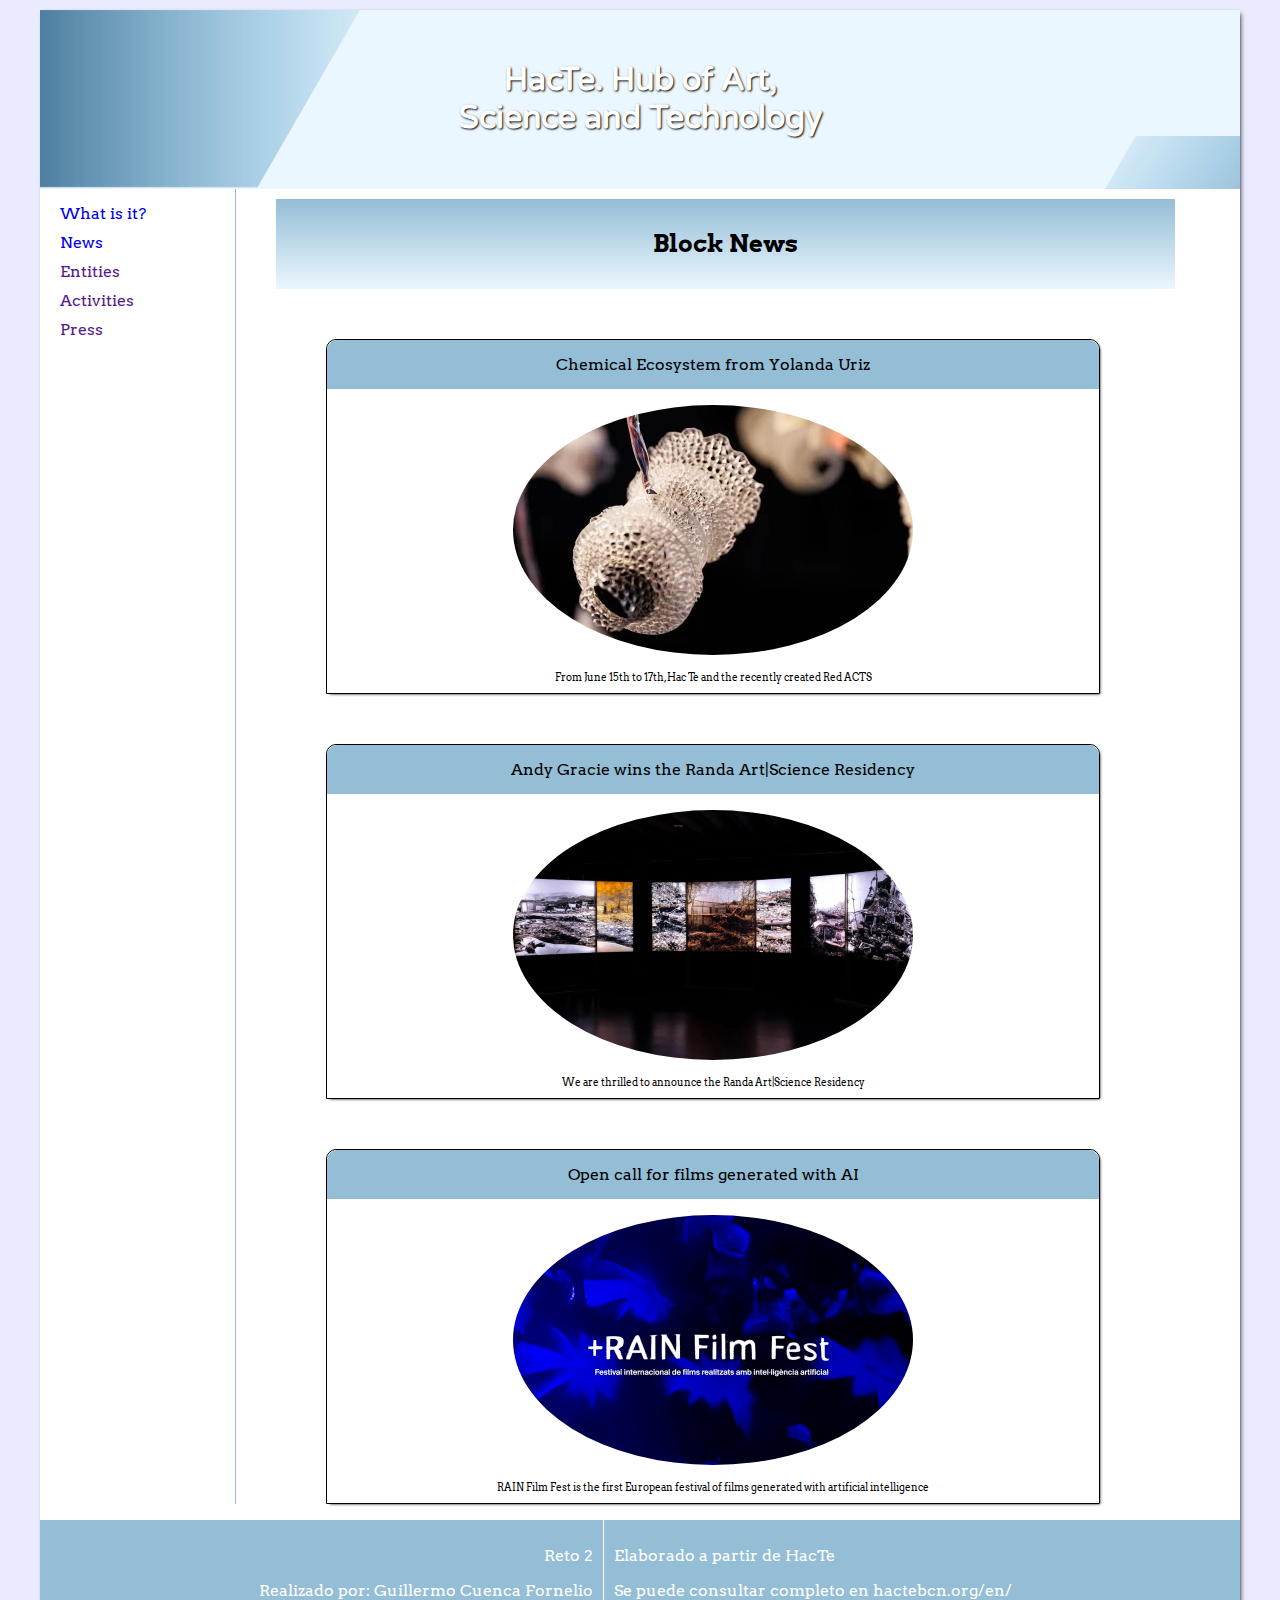
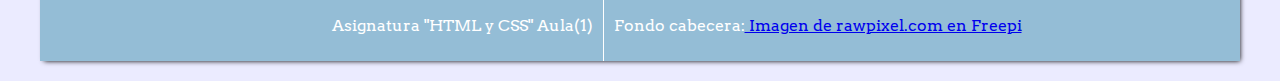
==== Second Part/news.html @ 9b4398fe "Both pages has the basic maquetation finished" ====
<!DOCTYPE HTML5>
<html lang="en">

<head>
    <meta charset="UTF-8">
    <meta name="description" content="CAA2 for the web programming languages">

    <meta name="viewport" content="width=device-width,initial-scale=1">
    <title>CAA1_GuillermoCuenca</title>

    <link rel=stylesheet href="css/style.css">
    <link rel=icon href="css/Materials/images/favicon.png">
</head>

<body>
    <header>
        <h1>HacTe. Hub of Art,<br> Science and Technology</h1>
    </header>

    <main class="container">
        <ul class="container" id="sidemenu">
            <li><a href="index.html">What is it?</a></li>
            <li><a href="news.html">News</a></li>
            <li><a href="">Entities</a></li>
            <li><a href="">Activities</a></li>
            <li><a href="">Press</a></li>
        </ul>
        <content>
            <article>
                <h2>Block News</h2>
            </article>
            <ul id="imagelist">
                <li>
                    <p>Chemical Ecosystem from Yolanda Uriz</p>
                    <figure>
                        <img src="css/Materials/images/Chemical.jpg" alt="Chemical image">
                    </figure>
                    <p>From June 15th to 17th, Hac Te and the recently created Red ACTS</p>
                </li>
                <li>
                    <p>Andy Gracie wins the Randa Art|Science Residency</p>
                    <figure>
                        <img src="css/Materials/images/gracie.png" alt="Andy Gracie art">
                    </figure>
                    <p>We are thrilled to announce the Randa Art|Science Residency</p>
                </li>
                <li>
                    <p>Open call for films generated with AI</p>
                    <figure>
                        <img src="css/Materials/images/film.png" alt="RAIN film fest">
                    </figure>
                    <p>RAIN Film Fest is the first European festival of films generated with artificial intelligence</p>
                </li>
            </ul>
        </content>
    </main>
    <footer>
        <article>
            <p>Reto 2</p>
            <p>Realizado por: Guillermo Cuenca Fornelio</p>
            <p>Asignatura "HTML y CSS" Aula(1)</p>
        </article>        
        <article>
            <p>Elaborado a partir de HacTe</p>
            <p>Se puede consultar completo en <a href:=https://hactebcn.org/en/">hactebcn.org/en/</a></p>
            <p>Fondo cabecera:<a href="https://www.freepik.es/vector-gratis/v915_34378701.htm#query=background%20header&position=1&from_view=search&track=ais"> Imagen de rawpixel.com en Freepi</a></p>
        </article>
    </footer>
</body>

</html>
---- Second Part/css/style.css ----
@import url('https://fonts.googleapis.com/css2?family=Arvo:wght@400;700&family=Roboto:ital,wght@0,400;0,700;1,700&family=Varela+Round&display=swap');

body {
    font-family: 'Arvo', sans-serif;
    background-color: #EBEBFF;
    max-width: 1200px;
    font-size: 100%;
    width: 100%;
    margin: 0px auto;
    margin-top: 10px;
    margin-bottom: 20px;
    box-shadow: 2px 2px 5px -2px black;
}

main {
    display: flex;
    flex-direction: row;
    justify-content: flex-start;
    padding-top: 0px;
}

content {
    padding-top: 10px;
    flex-grow: 1;
}

main article {
    align-items: stretch;
    margin-left: 40px;
    margin-right: 65px;
}

.container {
    background-color: white;
}

#sidemenu {
    border-right: solid 1px #94BDD6;
    list-style-type: none;
    padding-left: 15px;
    padding-top: 10px;
    margin-top: 0px;
}

#sidemenu li {
    padding: 5px;
    padding-right: 70;
    width: 100px;
    white-space: nowrap;
    overflow: hidden;
    text-overflow: clip;
    margin-right: 5px;
}

#sidemenu a {
    text-decoration: none;
}

#sidemenu li:hover {
    color: white;
    background-color: #94BDD6;
}

header {
    background-image: url("Materials/images/cabecera.jpg");
    background-size: cover;
    background-position: top;
    background-repeat: no-repeat;
    text-align: center;
    padding-top: 30px;
    padding-bottom: 30px;
    color: white;
}

h1 {
    font-family: 'Varela Round', sans-serif;
    text-shadow: black 1px 1px 2px;
}

h2 {
    text-align: left;
    border-bottom: solid 1px #94BDD6;
}

h3 {
    background-color: #94BDD6;
    padding: 10px;
    margin-bottom: 0px;
}

article:first-of-type h2 {
    text-align: center;
    border-bottom: none;
}

main article:first-of-type {
    background-image: linear-gradient(to bottom, #94BDD6, #EBF7FF);
    text-align: center;
    padding: 10px 10px 10px 10px;
}

article:nth-of-type(2) ul {
    list-style-image: url(Materials/images/list-icon.png);
    list-style-position: unset;
    margin-left: 30px;
    font-size: 25px;
}

article:nth-of-type(3) ul {
    list-style-type: none;
    padding-left: 20;

}

.cite {
    margin-top: 0px;
    margin-bottom: 0px;
    padding: 50px;
    padding-right: 20px;
    border-bottom: solid 3px #94BDD6;
    box-shadow: 2px 2px 5px -2px black;
    background-image: linear-gradient(to left, #EBF7FF, #EBF7FF 50%, #EBF7FF 93%, #94BDD6 7%);
    background-clip: content-box;
    text-align: right;
    color: #94BDD6;
}

.cite cite {
    box-sizing: inherit;
}

article:nth-of-type(4) ul {
    padding: 0px 20px 0px 0px;
    list-style-type: none;
}

article:nth-of-type(4) li {
    padding: 5px;
    border: solid 1px black;
    display: inline-block;
}

article:nth-of-type(4) figure {
    margin: 0px;

}

article:nth-of-type(4) img {
    object-fit: fill;
    max-width: 200px;
    max-height: 90px;
    height: 100%;
    width: 100%;
}

article:nth-of-type(4) p {
    text-align: center;
    background-color: blue;
    color: white;
}

footer {
    display: flex;
    flex-direction: row;
    justify-content: center;
    align-items: stretch;
    flex-grow: 1;
    background-color: #94BDD6;
    color: white;
}

footer article {
    flex-grow: 1;
    padding: 10px;
}

footer article:first-of-type {
    border-right: solid 1px white;
    top: 50%;
}

footer article:first-of-type p {
    text-align: right;
}

footer article:last-of-type p {
    text-align: left;
}

#imagelist{
    list-style-type: none;
    text-align: center;
    align-items: stretch;
    margin-left: 90px;
    margin-right: 140px;
    padding: 0px;
}

#imagelist li{
    border: solid 1px black;
    margin: 50px 0px 0px 0px;
    border-radius: 10px 10px 0px 0px;
    box-shadow: 2px 2px 3px -2px black;
}

#imagelist li p:first-of-type{
    background-color: #94BDD6;
    margin: 0px;
    padding: 15px 0px 15px 0px;
    border-radius: 10px 10px 0px 0px;
}

#imagelist li p:nth-of-type(2){
    font-size: x-small;
}

#imagelist img{
    border-radius: 100%;
}
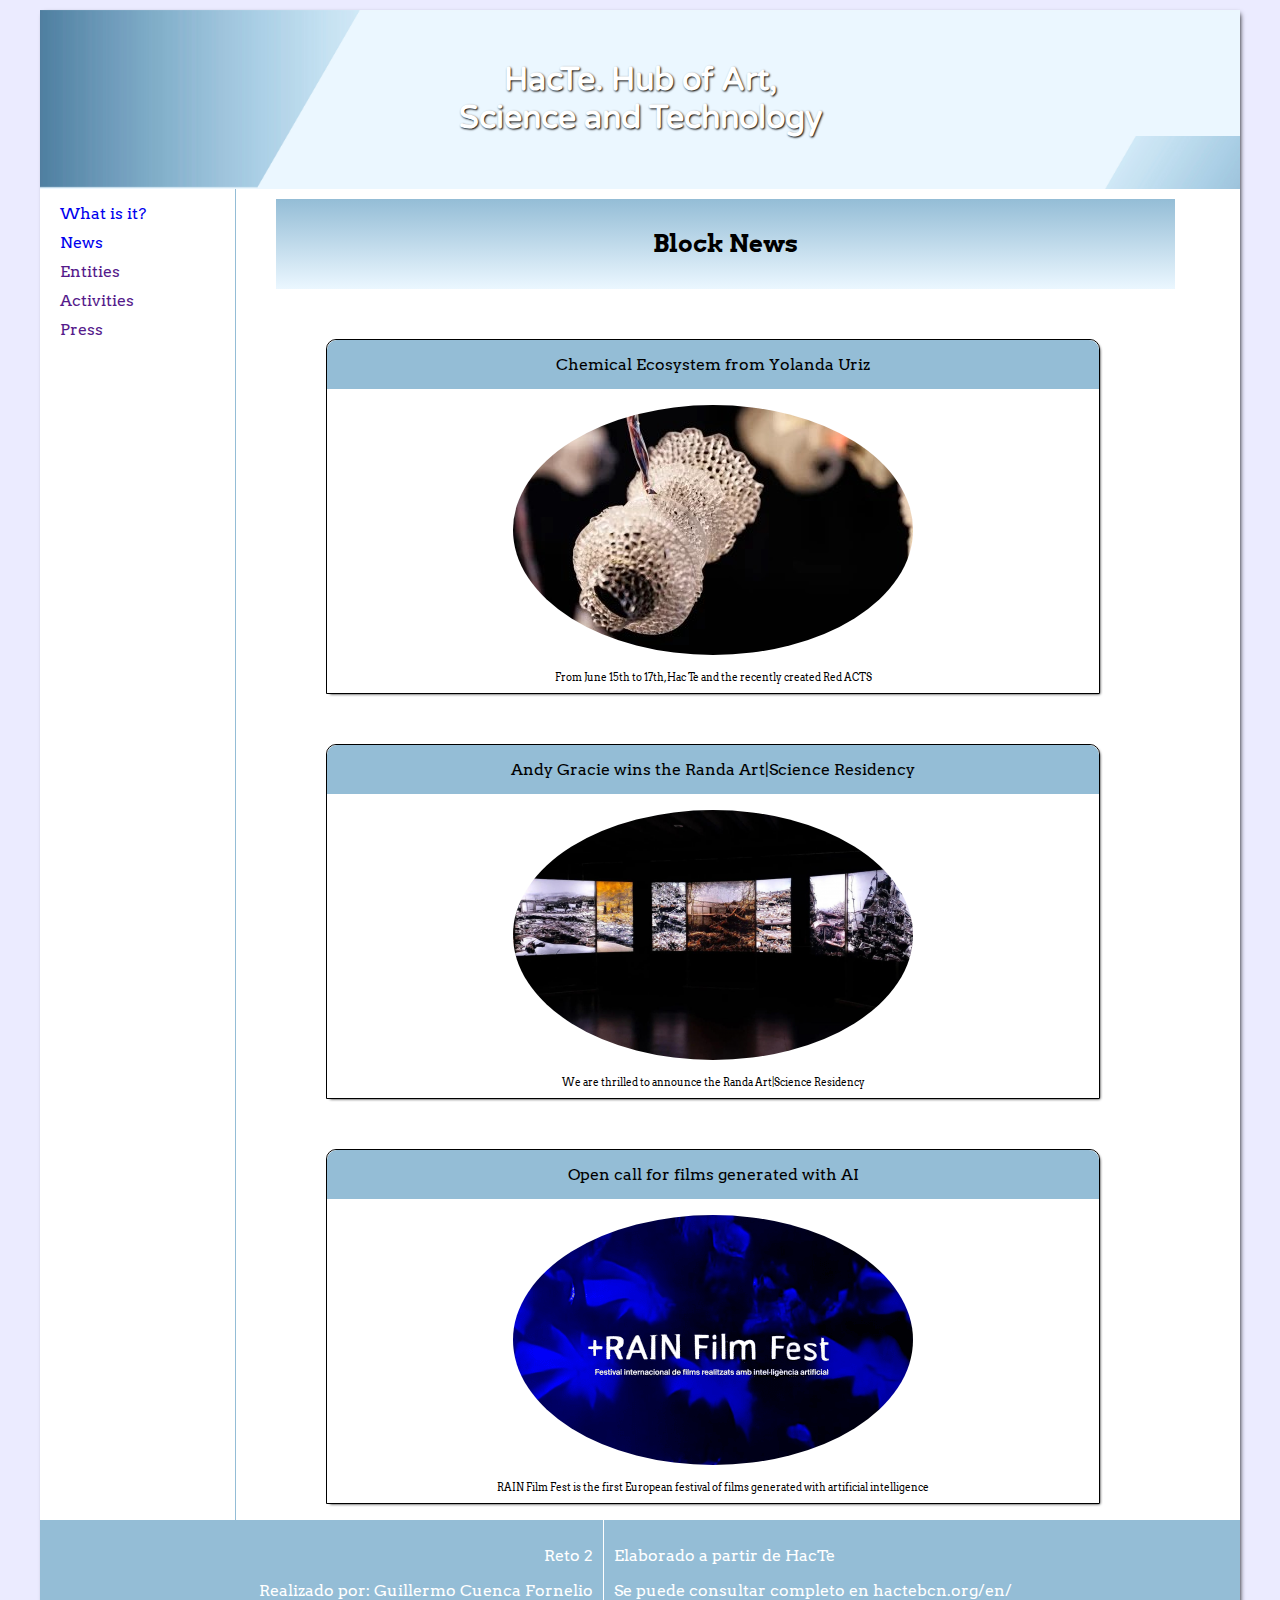
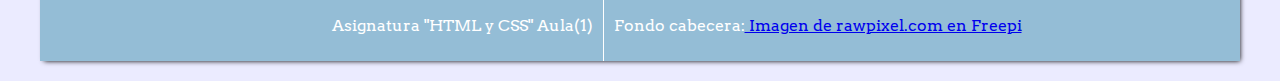
==== commit d96b0f75: "Some abreviation added" ====
--- a/Second Part/news.html
+++ b/Second Part/news.html
@@ -35,7 +35,7 @@
                     <figure>
                         <img src="css/Materials/images/Chemical.jpg" alt="Chemical image">
                     </figure>
-                    <p>From June 15th to 17th, Hac Te and the recently created Red ACTS</p>
+                    <p>From June 15th to 17th, <abbr title="Art, Science and Technology Hub">Hac Te</abbr> and the recently created Red ACTS</p>
                 </li>
                 <li>
                     <p>Andy Gracie wins the Randa Art|Science Residency</p>
@@ -45,7 +45,7 @@
                     <p>We are thrilled to announce the Randa Art|Science Residency</p>
                 </li>
                 <li>
-                    <p>Open call for films generated with AI</p>
+                    <p>Open call for films generated with <abbr title="Artificial Intelligence">AI</abbr></p>
                     <figure>
                         <img src="css/Materials/images/film.png" alt="RAIN film fest">
                     </figure>
@@ -58,10 +58,10 @@
         <article>
             <p>Reto 2</p>
             <p>Realizado por: Guillermo Cuenca Fornelio</p>
-            <p>Asignatura "HTML y CSS" Aula(1)</p>
+            <p>Asignatura "<abrr title="Hyper Text Marcage Language">HTML</abrr> y <abbr title="Cascade Style Sheet">CSS</abbr>" Aula(1)</p>
         </article>        
         <article>
-            <p>Elaborado a partir de HacTe</p>
+            <p>Elaborado a partir de <abbr title="Art, Science and Technology Hub">HacTe</abbr></p>
             <p>Se puede consultar completo en <a href:=https://hactebcn.org/en/">hactebcn.org/en/</a></p>
             <p>Fondo cabecera:<a href="https://www.freepik.es/vector-gratis/v915_34378701.htm#query=background%20header&position=1&from_view=search&track=ais"> Imagen de rawpixel.com en Freepi</a></p>
         </article>
--- a/Second Part/css/style.css
+++ b/Second Part/css/style.css
@@ -40,6 +40,7 @@
     padding-left: 15px;
     padding-top: 10px;
     margin-top: 0px;
+    margin-bottom: 0px;
 }
 
 #sidemenu li {
@@ -216,4 +217,8 @@
 
 #imagelist img{
     border-radius: 100%;
+}
+
+abbr {
+    text-decoration: none;
 }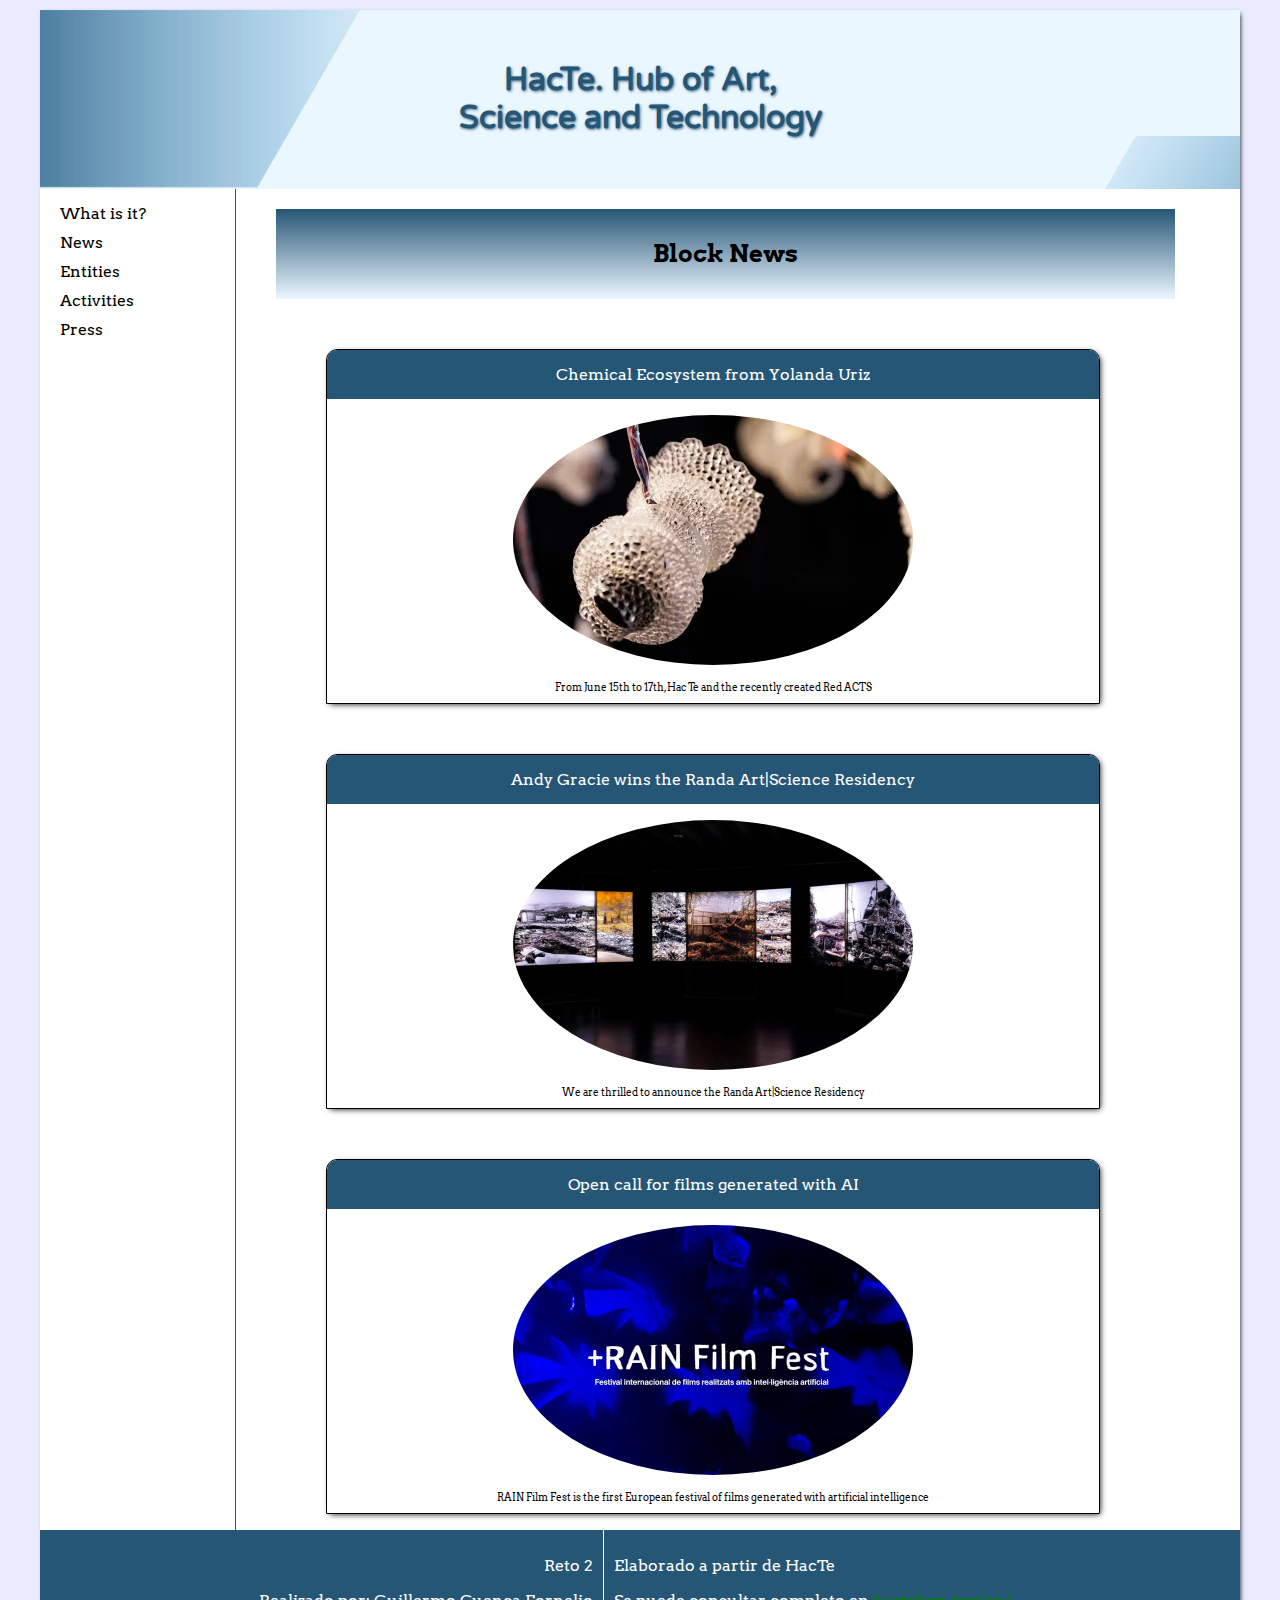
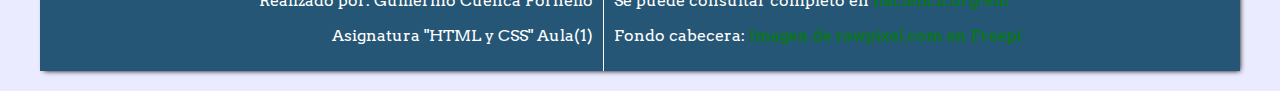
==== commit 41e53ec9: "Last maquetation changes" ====
--- a/Second Part/news.html
+++ b/Second Part/news.html
@@ -33,21 +33,21 @@
                 <li>
                     <p>Chemical Ecosystem from Yolanda Uriz</p>
                     <figure>
-                        <img src="css/Materials/images/Chemical.jpg" alt="Chemical image">
+                        <img src="Materials/images/Chemical.jpg" alt="Chemical image">
                     </figure>
                     <p>From June 15th to 17th, <abbr title="Art, Science and Technology Hub">Hac Te</abbr> and the recently created Red ACTS</p>
                 </li>
                 <li>
                     <p>Andy Gracie wins the Randa Art|Science Residency</p>
                     <figure>
-                        <img src="css/Materials/images/gracie.png" alt="Andy Gracie art">
+                        <img src="Materials/images/gracie.png" alt="Andy Gracie art">
                     </figure>
                     <p>We are thrilled to announce the Randa Art|Science Residency</p>
                 </li>
                 <li>
                     <p>Open call for films generated with <abbr title="Artificial Intelligence">AI</abbr></p>
                     <figure>
-                        <img src="css/Materials/images/film.png" alt="RAIN film fest">
+                        <img src="Materials/images/film.png" alt="RAIN film fest">
                     </figure>
                     <p>RAIN Film Fest is the first European festival of films generated with artificial intelligence</p>
                 </li>
@@ -62,7 +62,7 @@
         </article>        
         <article>
             <p>Elaborado a partir de <abbr title="Art, Science and Technology Hub">HacTe</abbr></p>
-            <p>Se puede consultar completo en <a href:=https://hactebcn.org/en/">hactebcn.org/en/</a></p>
+            <p>Se puede consultar completo en <a href="https://hactebcn.org/en/">hactebcn.org/en/</a></p>
             <p>Fondo cabecera:<a href="https://www.freepik.es/vector-gratis/v915_34378701.htm#query=background%20header&position=1&from_view=search&track=ais"> Imagen de rawpixel.com en Freepi</a></p>
         </article>
     </footer>
--- a/Second Part/css/style.css
+++ b/Second Part/css/style.css
@@ -20,7 +20,7 @@
 }
 
 content {
-    padding-top: 10px;
+    padding-top: 20px;
     flex-grow: 1;
 }
 
@@ -35,7 +35,7 @@
 }
 
 #sidemenu {
-    border-right: solid 1px #94BDD6;
+    border-right: solid 1px #265675;
     list-style-type: none;
     padding-left: 15px;
     padding-top: 10px;
@@ -55,38 +55,42 @@
 
 #sidemenu a {
     text-decoration: none;
-}
-
-#sidemenu li:hover {
-    color: white;
-    background-color: #94BDD6;
-}
+    color: black;
+}
+
+#sidemenu a:hover, #sidemenu li:hover { 
+    color: white; 
+    text-decoration-line: underline;
+    background-color: #265675;
+} 
+
 
 header {
-    background-image: url("Materials/images/cabecera.jpg");
+    background-image: url("../Materials/images/cabecera.jpg");
     background-size: cover;
     background-position: top;
     background-repeat: no-repeat;
     text-align: center;
     padding-top: 30px;
     padding-bottom: 30px;
-    color: white;
+    color: #265675;
 }
 
 h1 {
     font-family: 'Varela Round', sans-serif;
-    text-shadow: black 1px 1px 2px;
+    text-shadow: #416984 1px 1px 3px;
 }
 
 h2 {
     text-align: left;
-    border-bottom: solid 1px #94BDD6;
+    border-bottom: solid 1px #265675;
 }
 
 h3 {
-    background-color: #94BDD6;
+    background-color: #265675;
     padding: 10px;
     margin-bottom: 0px;
+    color: white;
 }
 
 article:first-of-type h2 {
@@ -95,13 +99,13 @@
 }
 
 main article:first-of-type {
-    background-image: linear-gradient(to bottom, #94BDD6, #EBF7FF);
+    background-image: linear-gradient(to bottom, #265675, #EBF7FF);
     text-align: center;
     padding: 10px 10px 10px 10px;
 }
 
 article:nth-of-type(2) ul {
-    list-style-image: url(Materials/images/list-icon.png);
+    list-style-image: url(/Materials/images/list-icon.png);
     list-style-position: unset;
     margin-left: 30px;
     font-size: 25px;
@@ -118,12 +122,12 @@
     margin-bottom: 0px;
     padding: 50px;
     padding-right: 20px;
-    border-bottom: solid 3px #94BDD6;
+    border-bottom: solid 3px #265675;
     box-shadow: 2px 2px 5px -2px black;
-    background-image: linear-gradient(to left, #EBF7FF, #EBF7FF 50%, #EBF7FF 93%, #94BDD6 7%);
+    background-image: linear-gradient(to left, #EBF7FF, #EBF7FF 50%, #EBF7FF 93%, #265675 7%);
     background-clip: content-box;
     text-align: right;
-    color: #94BDD6;
+    color: #265675;
 }
 
 .cite cite {
@@ -166,13 +170,13 @@
     justify-content: center;
     align-items: stretch;
     flex-grow: 1;
-    background-color: #94BDD6;
+    background-color: #265675;
     color: white;
 }
 
 footer article {
     flex-grow: 1;
-    padding: 10px;
+    padding: 10px ;
 }
 
 footer article:first-of-type {
@@ -200,15 +204,16 @@
 #imagelist li{
     border: solid 1px black;
     margin: 50px 0px 0px 0px;
-    border-radius: 10px 10px 0px 0px;
-    box-shadow: 2px 2px 3px -2px black;
+    border-radius: 11px 11px 0px 0px;
+    box-shadow: 2px 2px 6px -2px black;
 }
 
 #imagelist li p:first-of-type{
-    background-color: #94BDD6;
+    background-color: #265675;
     margin: 0px;
     padding: 15px 0px 15px 0px;
     border-radius: 10px 10px 0px 0px;
+    color: white;
 }
 
 #imagelist li p:nth-of-type(2){
@@ -221,4 +226,18 @@
 
 abbr {
     text-decoration: none;
+}
+
+a {
+    color: green;
+    text-decoration: none;
+}
+
+a:hover {
+    color: #D4FF00;
+    text-decoration-line: underline;
+}
+
+a:visited {
+    color: #00FFFF;
 }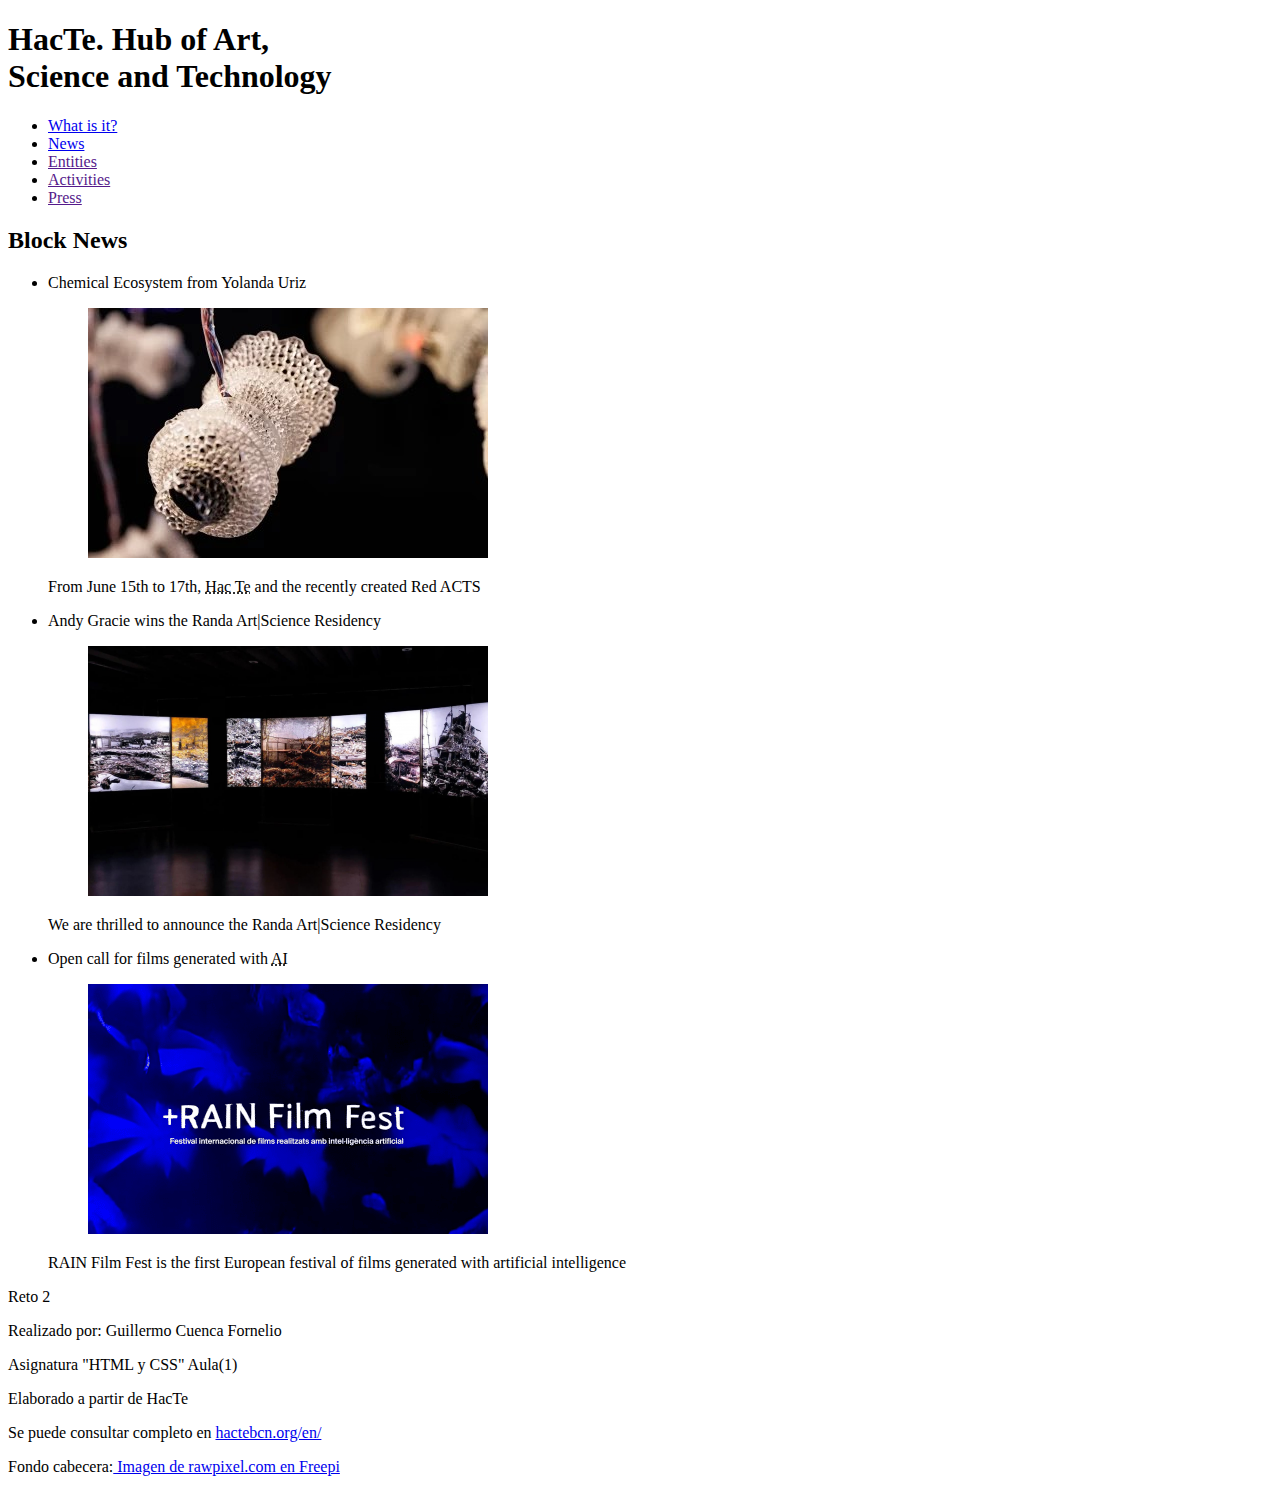
==== commit 14baf7bf: "Validation check" ====
--- a/Second Part/news.html
+++ b/Second Part/news.html
@@ -1,4 +1,4 @@
-<!DOCTYPE HTML5>
+<!DOCTYPE html>
 <html lang="en">
 
 <head>
@@ -8,8 +8,12 @@
     <meta name="viewport" content="width=device-width,initial-scale=1">
     <title>CAA1_GuillermoCuenca</title>
 
-    <link rel=stylesheet href="css/style.css">
+    <link rel=stylesheet href="css/news.css">
     <link rel=icon href="css/Materials/images/favicon.png">
+
+    <link rel="preconnect" href="https://fonts.googleapis.com">
+    <link rel="preconnect" href="https://fonts.gstatic.com" crossorigin>
+    <link href="https://fonts.googleapis.com/css2?family=Arvo:wght@400;700&family=Varela+Round&display=swap" rel="stylesheet">
 </head>
 
 <body>
@@ -19,13 +23,13 @@
 
     <main class="container">
         <ul class="container" id="sidemenu">
-            <li><a href="index.html">What is it?</a></li>
-            <li><a href="news.html">News</a></li>
-            <li><a href="">Entities</a></li>
-            <li><a href="">Activities</a></li>
-            <li><a href="">Press</a></li>
+            <li><a href="index.html" aria-label="Buttom to the main page">What is it?</a></li>
+            <li><a href="news.html" aria-label="Buttom to the news page">News</a></li>
+            <li><a href="" aria-label="Buttom to the entities page">Entities</a></li>
+            <li><a href="" aria-label="Buttom to the activities page">Activities</a></li>
+            <li><a href="" aria-label="Buttom to the press page">Press</a></li>
         </ul>
-        <content>
+        <div>
             <article>
                 <h2>Block News</h2>
             </article>
@@ -52,16 +56,16 @@
                     <p>RAIN Film Fest is the first European festival of films generated with artificial intelligence</p>
                 </li>
             </ul>
-        </content>
+        </div>
     </main>
     <footer>
         <article>
             <p>Reto 2</p>
             <p>Realizado por: Guillermo Cuenca Fornelio</p>
-            <p>Asignatura "<abrr title="Hyper Text Marcage Language">HTML</abrr> y <abbr title="Cascade Style Sheet">CSS</abbr>" Aula(1)</p>
+            <p>Asignatura "HTML y CSS" Aula(1)</p>
         </article>        
         <article>
-            <p>Elaborado a partir de <abbr title="Art, Science and Technology Hub">HacTe</abbr></p>
+            <p>Elaborado a partir de HacTe</p>
             <p>Se puede consultar completo en <a href="https://hactebcn.org/en/">hactebcn.org/en/</a></p>
             <p>Fondo cabecera:<a href="https://www.freepik.es/vector-gratis/v915_34378701.htm#query=background%20header&position=1&from_view=search&track=ais"> Imagen de rawpixel.com en Freepi</a></p>
         </article>
